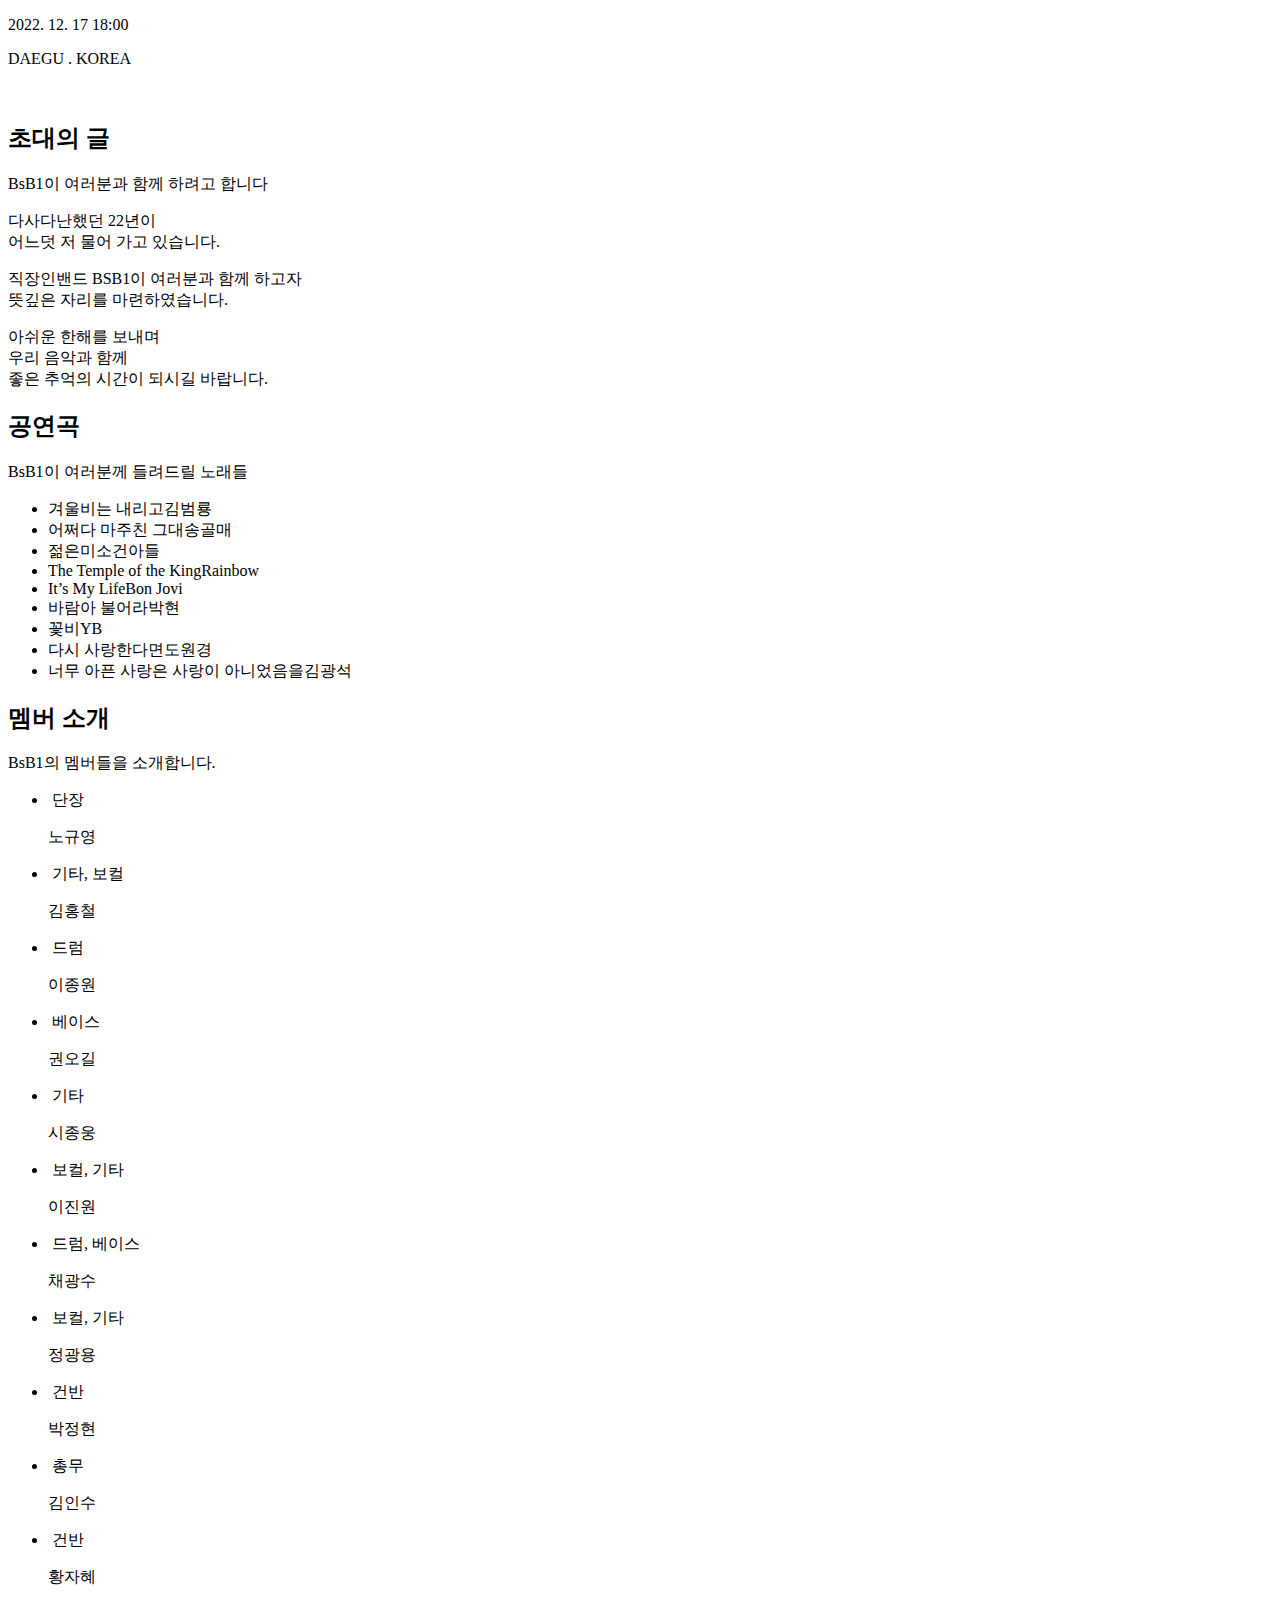
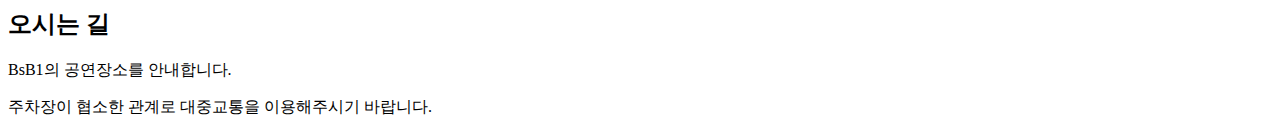
==== index.html @ 178dd788 "이미지 확장자 변경" ====
<!DOCTYPE html>
<html lang="ko">

<head>
    <meta charset="UTF-8">
    <meta http-equiv="X-UA-Compatible" content="IE=edge">
    <meta name="viewport" content="width=device-width, initial-scale=1.0">
    <meta property="og:type" content="website">
    <meta property="og:url" content="http://www.akreid.com/bsb1/">
    <meta property="og:title" content="BsB1 첫번째 콘서트">
    <meta property="og:description" content="BsB1이 여러분과 함께 하려고 합니다">
    <meta property="og:image" content="./res/img/og.jpg">
    <title>BsB1 First Concert</title>
    <link rel="stylesheet" href="./res/css/style.css">
</head>

<body>
    <section class="area top">
        <p>2022. 12. 17 18:00</p>
        <p>DAEGU . KOREA</p>
        <img src="./res/img/img_main.jpg" alt>
    </section>

    <section class="area intro">
        <div class="area-tit">
            <h2>초대의 글</h2>
            <p class="description">BsB1이 여러분과 함께 하려고 합니다</p>
        </div>

        <p>
            다사다난했던 22년이<br>
            어느덧 저 물어 가고 있습니다.
        </p>

        <p>
            직장인밴드 BSB1이 여러분과 함께 하고자 <br>
            뜻깊은 자리를 마련하였습니다.
        </p>

        <p>
            아쉬운 한해를 보내며 <br>
            우리 음악과 함께<br>
            좋은 추억의 시간이 되시길 바랍니다.
        </p>
    </section>

    <section class="area music">
        <div class="area-tit">
            <h2>공연곡</h2>
            <p class="description">BsB1이 여러분께 들려드릴 노래들</p>
        </div>

        <ul class="list-music">
            <li>겨울비는 내리고<span>김범룡</span></li>
            <li>어쩌다 마주친 그대<span>송골매</span></li>
            <li>젊은미소<span>건아들</span></li>
            <li>The Temple of the King<span>Rainbow</span></li>
            <li>It’s My Life<span>Bon Jovi</span></li>
            <li>바람아 불어라<span>박현</span></li>
            <li>꽃비<span>YB</span></li>
            <li>다시 사랑한다면<span>도원경</span></li>
            <li>너무 아픈 사랑은 사랑이 아니었음을<span>김광석</span></li>
        </ul>
    </section>

    <section class="area member">
        <div class="area-tit">
            <h2>멤버 소개</h2>
            <p class="description">BsB1의 멤버들을 소개합니다.</p>
        </div>

        <ul class="list-member">
            <li>
                <img src="./res/img/img_mem01.jpg" alt="">
                <span>단장</span>
                <p>노규영</p>
            </li>
            <li>
                <img src="./res/img/img_mem02.jpg" alt="">
                <span>기타, 보컬</span>
                <p>김홍철</p>
            </li>
            <li>
                <img src="./res/img/img_mem03.jpg" alt="">
                <span>드럼</span>
                <p>이종원</p>
            </li>
            <li>
                <img src="./res/img/img_mem04.jpg" alt="">
                <span>베이스</span>
                <p>권오길</p>
            </li>
            <li>
                <img src="./res/img/img_mem05.jpg" alt="">
                <span>기타</span>
                <p>시종웅</p>
            </li>
            <li>
                <img src="./res/img/img_mem06.jpg" alt="">
                <span>보컬, 기타</span>
                <p>이진원</p>
            </li>
            <li>
                <img src="./res/img/img_mem07.jpg" alt="">
                <span>드럼, 베이스</span>
                <p>채광수</p>
            </li>
            <li>
                <img src="./res/img/img_mem08.jpg" alt="">
                <span>보컬, 기타</span>
                <p>정광용</p>
            </li>
            <li>
                <img src="./res/img/img_mem09.jpg" alt="">
                <span>건반</span>
                <p>박정현</p>
            </li>
            <li>
                <img src="./res/img/img_mem10.jpg" alt="">
                <span>총무</span>
                <p>김인수</p>
            </li>
            <li>
                <img src="./res/img/img_mem11.jpg" alt="">
                <span>건반</span>
                <p>황자혜</p>
            </li>
        </ul>
    </section>

    <section class="area map">
        <div class="area-tit">
            <h2>오시는 길</h2>
            <p class="description">BsB1의 공연장소를 안내합니다.</p>
        </div>

        <!-- * 카카오맵 - 지도퍼가기 -->
        <!-- 1. 지도 노드 -->
        <div id="daumRoughmapContainer1670639506523" class="root_daum_roughmap root_daum_roughmap_landing"></div>

        <!--
            2. 설치 스크립트
            * 지도 퍼가기 서비스를 2개 이상 넣을 경우, 설치 스크립트는 하나만 삽입합니다.
        -->
        <script charset="UTF-8" class="daum_roughmap_loader_script" src="https://ssl.daumcdn.net/dmaps/map_js_init/roughmapLoader.js"></script>

        <!-- 3. 실행 스크립트 -->
        <script charset="UTF-8">
            new daum.roughmap.Lander({
                "timestamp" : "1670639506523",
                "key" : "2cxhc",
                "mapWidth" : "320",
                "mapHeight" : "260"
            }).render();
        </script>

        <p>주차장이 협소한 관계로 대중교통을 이용해주시기 바랍니다. </p>
    </section>
</body>

</html>
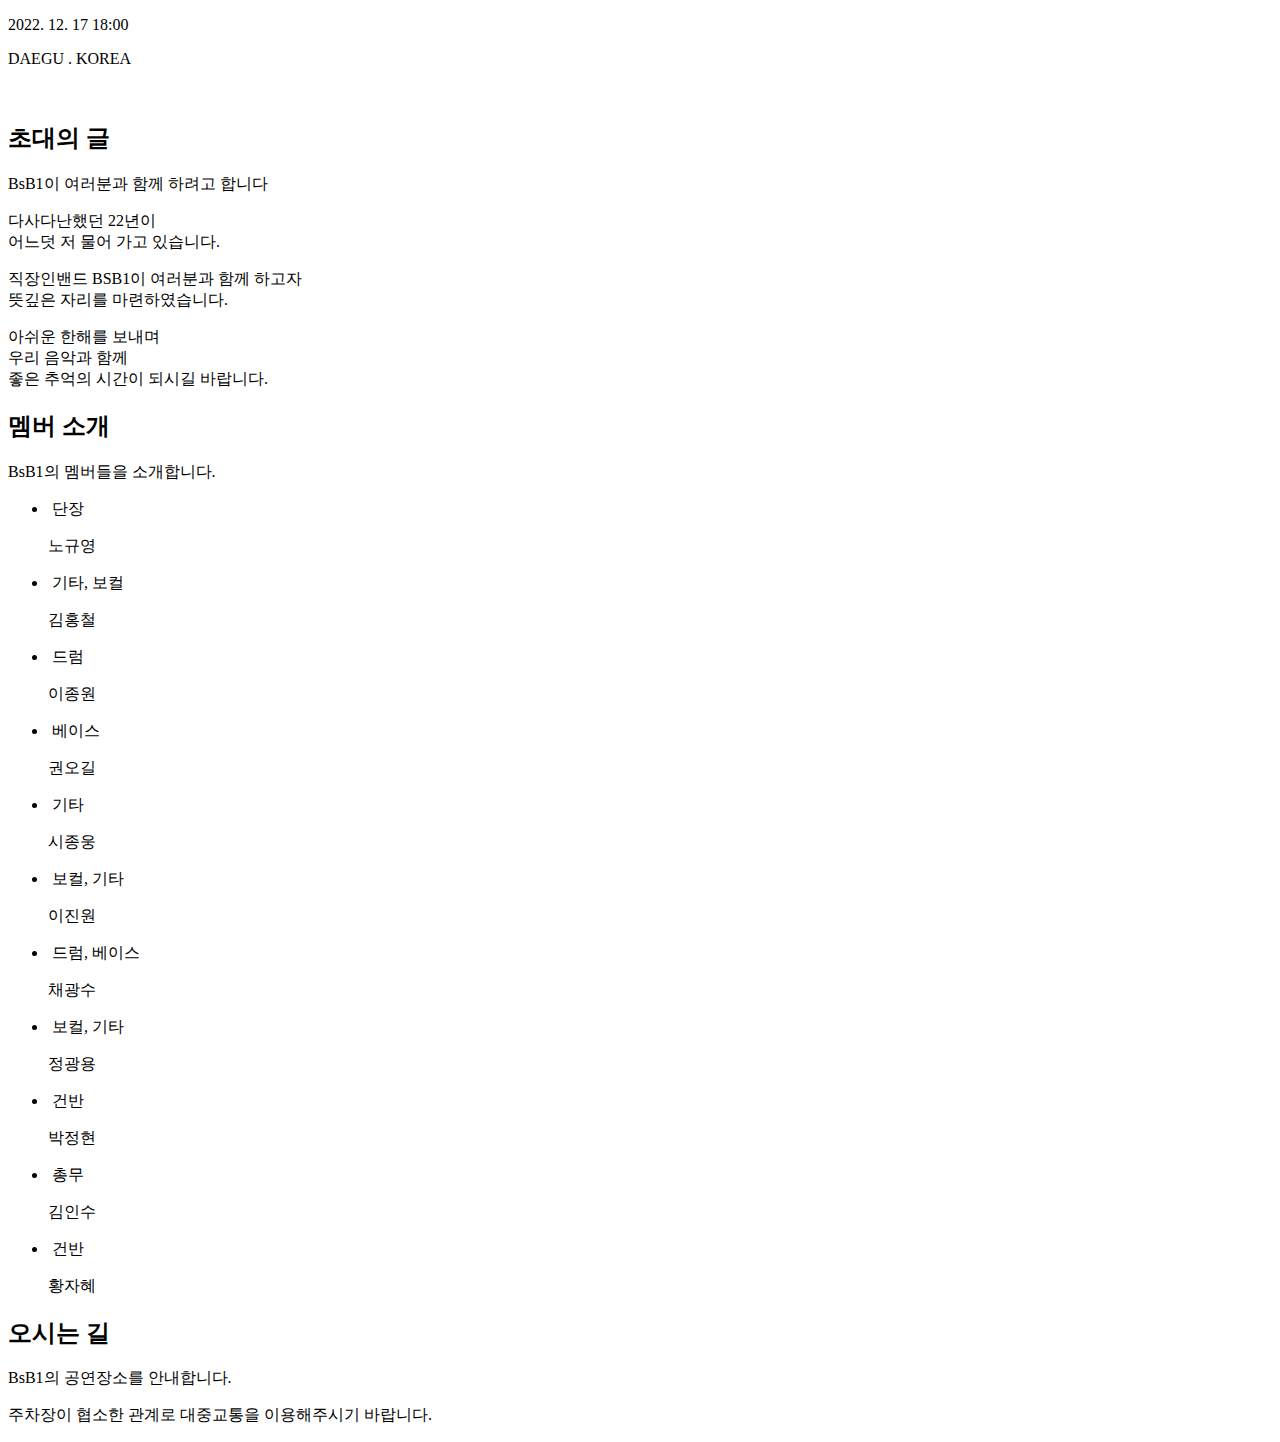
==== commit 9565a4e0: "공연곡 소개 제거" ====
--- a/index.html
+++ b/index.html
@@ -44,7 +44,7 @@
         </p>
     </section>
 
-    <section class="area music">
+    <!-- <section class="area music">
         <div class="area-tit">
             <h2>공연곡</h2>
             <p class="description">BsB1이 여러분께 들려드릴 노래들</p>
@@ -61,7 +61,7 @@
             <li>다시 사랑한다면<span>도원경</span></li>
             <li>너무 아픈 사랑은 사랑이 아니었음을<span>김광석</span></li>
         </ul>
-    </section>
+    </section> -->
 
     <section class="area member">
         <div class="area-tit">
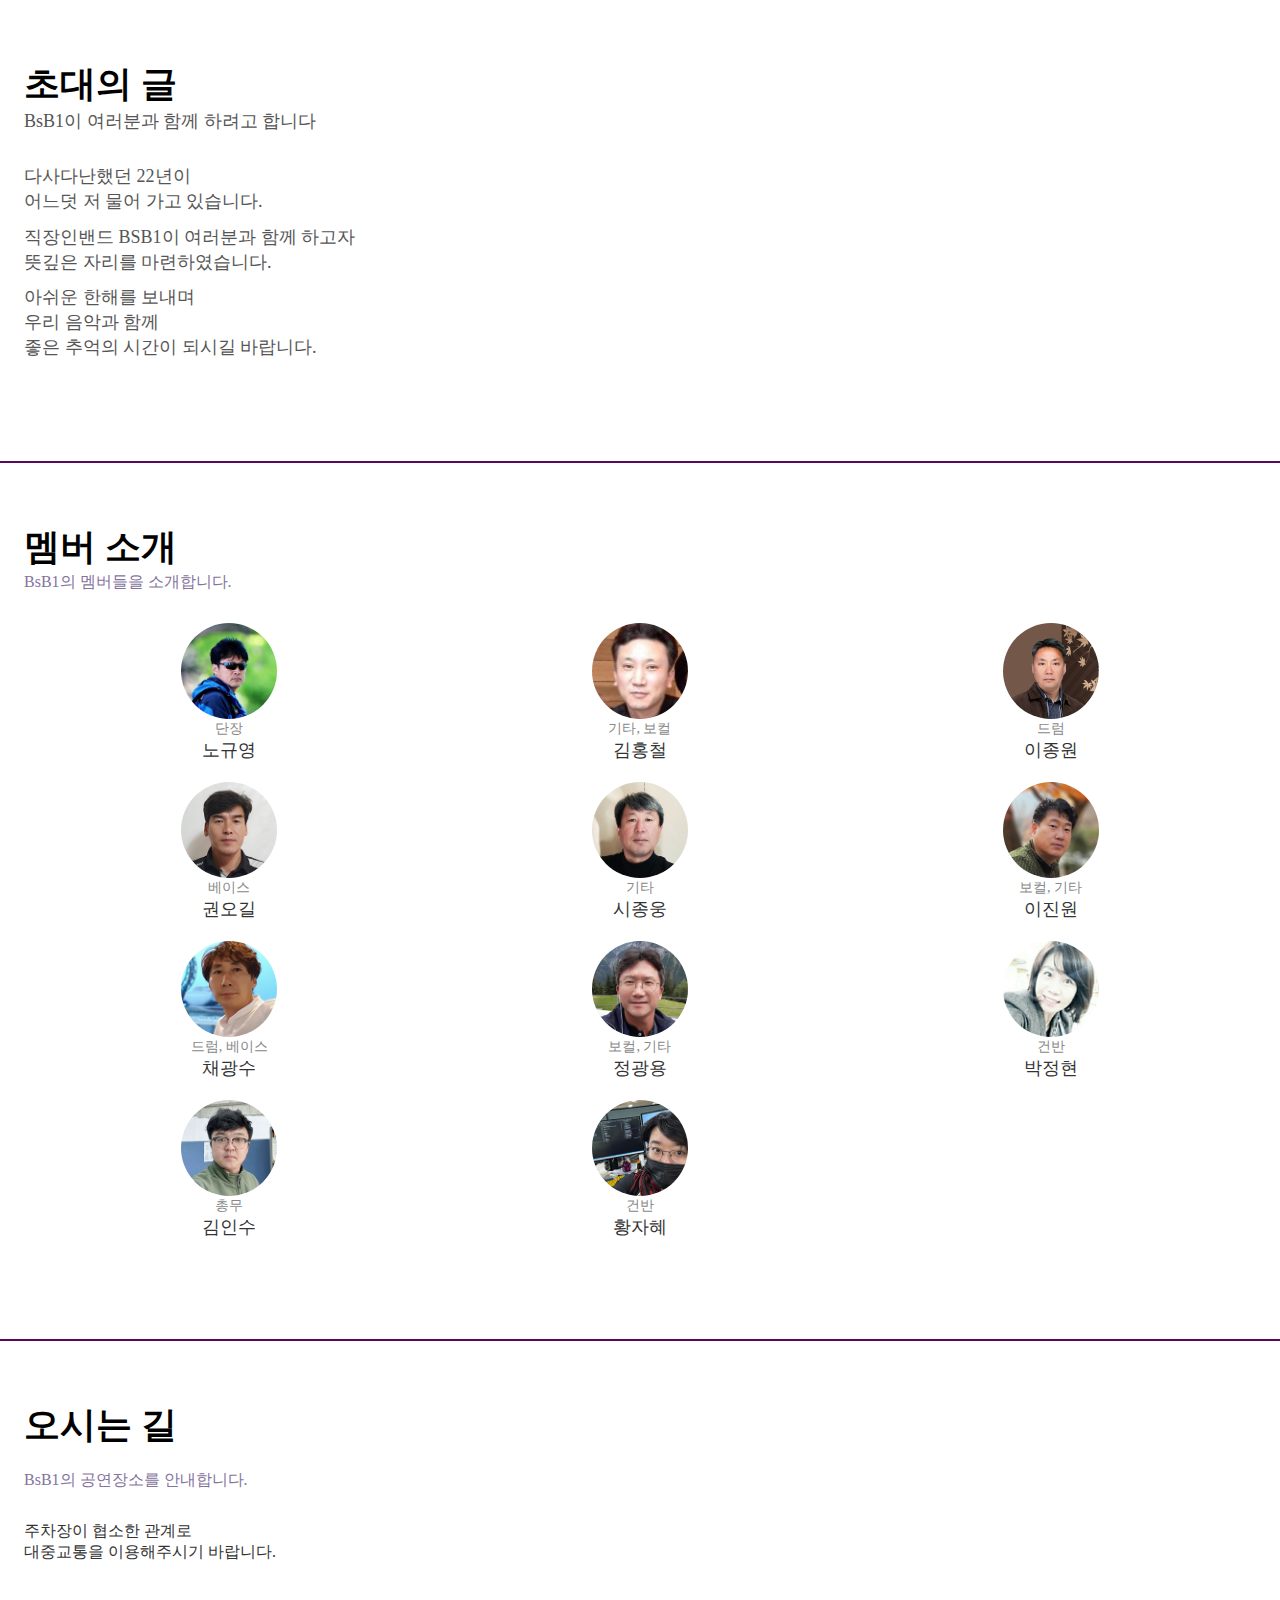
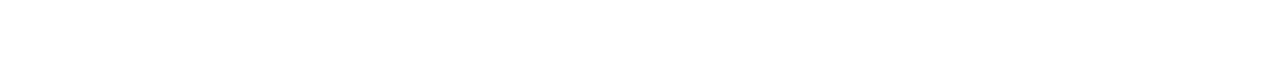
==== commit af0e5be7: "간격 추가" ====
--- a/index.html
+++ b/index.html
@@ -153,8 +153,8 @@
                 "mapHeight" : "260"
             }).render();
         </script>
-
-        <p>주차장이 협소한 관계로 대중교통을 이용해주시기 바랍니다. </p>
+        <p>주차장이 협소한 관계로</p>
+        <p>대중교통을 이용해주시기 바랍니다.</p>
     </section>
 </body>
 
--- a/res/css/style.css
+++ b/res/css/style.css
@@ -0,0 +1,141 @@
+* {
+    margin: 0;
+    padding:  0;
+    list-style: none;
+    box-sizing: border-box;
+}
+
+@font-face {
+    font-family: 'S-CoreDream-3Light';
+    src: url('https://cdn.jsdelivr.net/gh/projectnoonnu/noonfonts_six@1.2/S-CoreDream-3Light.woff') format('woff');
+    font-weight: normal;
+    font-style: normal;
+}
+
+.area {
+    display: block;
+    position: relative;
+    padding: 60px 24px 100px;
+    font-size: 16px;
+    color: #333;
+    font-family: 'S-CoreDream-3Light';
+}
+
+.area.top {
+    padding: 0;
+}
+
+.area.top img {
+    display: block;
+    position: relative;
+    width: 100%;
+    height: auto;
+    z-index: 1;
+}
+
+.area.top p {
+    position: absolute;
+    left: 0;
+    width: 100%;
+    color: #fff;
+    font-size: 20px;
+    text-align: center;
+    z-index: 10;
+}
+
+.area.top p:first-of-type {
+    bottom: 90px;
+}
+
+.area.top p:last-of-type {
+    bottom: 50px;
+}
+
+.area:not(:first-of-type):not(:last-of-type) {
+    border-bottom: 2px solid #58085B;
+}
+
+.area.intro p {
+    color: #555;
+    line-height: 1.4;
+    font-size: 18px;
+}
+
+.area.intro p:not(:first-of-type) {
+    margin-top: 10px;
+}
+
+.area-tit {
+    display: block;
+    margin-bottom: 30px
+}
+
+.area-tit h2 {
+    display: block;
+    font-size: 36px;
+    color: #000;
+}
+
+.area-tit .description {
+    display: block;
+    color: #85739D;
+    font-size: 16px;
+}
+
+.list-music {
+    border-top: 1px solid #ddd;
+}
+
+.list-music li {
+    padding: 10px 0;
+    border-bottom: 1px solid #ddd;
+    font-size: 18px;
+}
+
+.list-music li span {
+    display: block;
+    color: #888;
+    font-size: 14px;
+}
+
+.list-member::after {
+    content:"";
+    display: block;
+    clear: both;
+}
+
+.list-member li {
+    width: 33.33%;
+    float: left;
+    text-align: center;
+}
+
+.list-member li:nth-of-type(3) ~ li {
+    margin-top: 20px;
+}
+
+.list-member li img {
+    display: block;
+    width: 96px;
+    height: 96px;
+    margin: 0 auto;
+    border-radius: 50%;
+}
+
+.list-member li span {
+    margin-top: 10px;
+    color: #888;
+    font-size: 14px;
+}
+
+.list-member li p {
+    font-size: 18px;
+}
+
+.root_daum_roughmap_landing {
+    width: 100% !important;
+}
+
+.area.map p:first-of-type {
+    margin-top: 20px;
+}